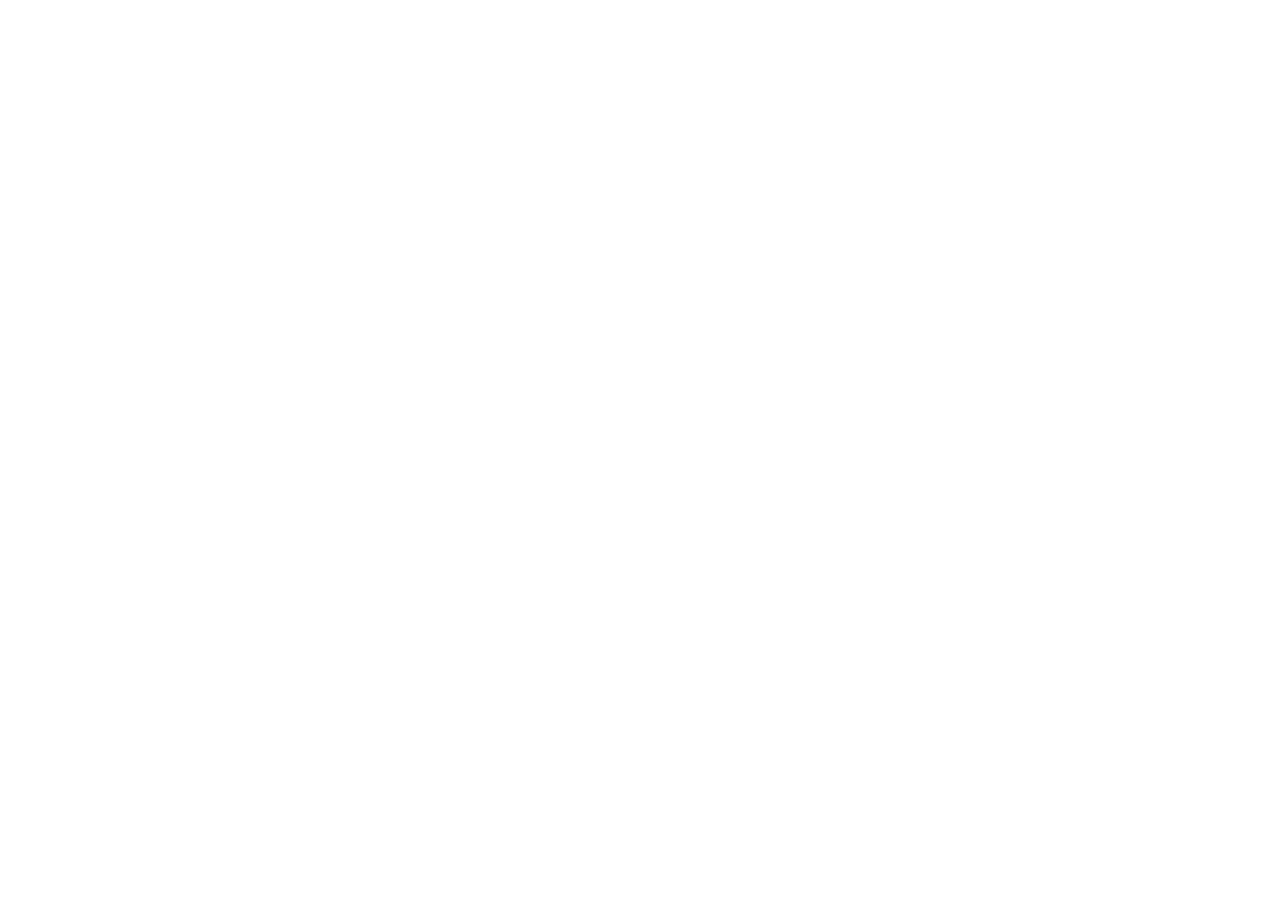
==== hero.html @ c8c167a2 "first" ====
<!DOCTYPE html>
<html lang="en">
<head>
    <meta charset="UTF-8">
    <meta name="viewport" content="width=device-width, initial-scale=1.0">
    <title>Document</title>
    <link rel="stylesheet" href="hero.css">
</head>
<body>
    <div class="hero">

    </div>
</body>
</html>
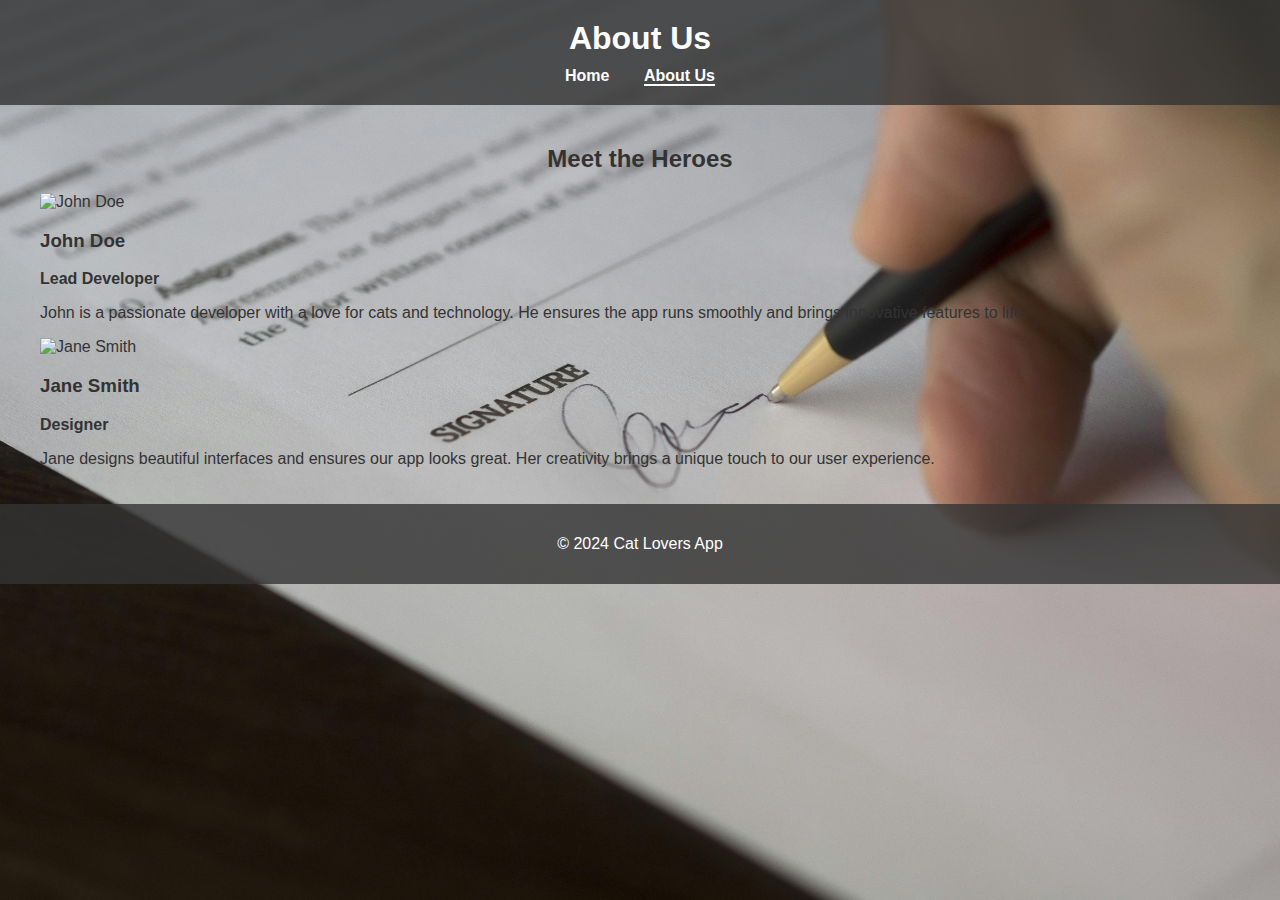
==== commit d9c5e538: "Add files via upload" ====
--- a/hero.html
+++ b/hero.html
@@ -1,14 +1,44 @@
-<!DOCTYPE html>
-<html lang="en">
-<head>
-    <meta charset="UTF-8">
-    <meta name="viewport" content="width=device-width, initial-scale=1.0">
-    <title>Document</title>
-    <link rel="stylesheet" href="hero.css">
-</head>
-<body>
-    <div class="hero">
-
-    </div>
-</body>
-</html>+<!DOCTYPE html>
+<html lang="en">
+<head>
+    <meta charset="UTF-8">
+    <meta name="viewport" content="width=device-width, initial-scale=1.0">
+    <title>About Us - Cat Lovers App</title>
+    <link rel="stylesheet" href="styles.css">
+</head>
+<body>
+    <header>
+        <h1>About Us</h1>
+        <nav>
+            <a href="index.html">Home</a>
+            <a href="hero.html" class="active">About Us</a>
+        </nav>
+    </header>
+    
+    <main>
+        <section id="team">
+            <h2>Meet the Heroes</h2>
+            <div class="hero">
+                <img src="https://via.placeholder.com/150" alt="John Doe" class="hero-img">
+                <div class="hero-info">
+                    <h3>John Doe</h3>
+                    <p><strong>Lead Developer</strong></p>
+                    <p>John is a passionate developer with a love for cats and technology. He ensures the app runs smoothly and brings innovative features to life.</p>
+                </div>
+            </div>
+            <div class="hero">
+                <img src="https://via.placeholder.com/150" alt="Jane Smith" class="hero-img">
+                <div class="hero-info">
+                    <h3>Jane Smith</h3>
+                    <p><strong>Designer</strong></p>
+                    <p>Jane designs beautiful interfaces and ensures our app looks great. Her creativity brings a unique touch to our user experience.</p>
+                </div>
+            </div>
+        </section>
+    </main>
+    
+    <footer>
+        <p>&copy; 2024 Cat Lovers App</p>
+    </footer>
+</body>
+</html>
--- a/styles.css
+++ b/styles.css
@@ -0,0 +1,149 @@
+/* Base Styles */
+body {
+    font-family: Arial, sans-serif;
+    margin: 0;
+    padding: 0;
+    background-color: #f4f4f4;
+    color: #333;
+    background-image: url('pexels-pixabay-261621.jpg'); /* Update this URL */
+    background-size: cover;
+    background-position: center;
+    background-attachment: fixed;
+}
+
+header {
+    background-color: rgba(51, 51, 51, 0.8); /* Slightly transparent for readability */
+    color: #fff;
+    padding: 20px;
+    text-align: center;
+    position: relative;
+    z-index: 1;
+}
+
+header h1 {
+    margin: 0;
+}
+
+nav {
+    margin-top: 10px;
+}
+
+nav a {
+    color: #fff;
+    text-decoration: none;
+    margin: 0 15px;
+    font-weight: bold;
+    transition: color 0.3s;
+}
+
+nav a.active {
+    border-bottom: 2px solid #fff;
+}
+
+nav a:hover {
+    color: #ddd;
+}
+
+main {
+    padding: 20px;
+    max-width: 1200px;
+    margin: 0 auto;
+    background: transparent; /* Ensure the main section does not cover the background image */
+}
+
+#cat-image {
+    text-align: center;
+    margin-bottom: 30px;
+}
+
+#fetch-button {
+    padding: 12px 24px;
+    font-size: 18px;
+    cursor: pointer;
+    background-color: #007bff;
+    color: #fff;
+    border: none;
+    border-radius: 5px;
+    transition: background-color 0.3s;
+    margin-bottom: 20px; /* Space between button and images */
+}
+
+#fetch-button:hover {
+    background-color: #0056b3;
+}
+
+#image-container {
+    position: relative;
+}
+
+#cat-img {
+    width: 300px; /* Fixed width */
+    height: 300px; /* Fixed height */
+    object-fit: cover; /* Ensures the image covers the box without distortion */
+    border: 5px solid #007bff;
+    border-radius: 10px;
+    display: block;
+    margin: 0 auto;
+}
+
+#no-image {
+    color: #666;
+}
+
+#signup-form {
+    max-width: 500px;
+    margin: 0 auto;
+    background-color: rgba(255, 255, 255, 0.9); /* Slight transparency for readability */
+    padding: 20px;
+    border-radius: 10px;
+    box-shadow: 0 4px 8px rgba(0, 0, 0, 0.2);
+}
+
+h2 {
+    text-align: center;
+    color: #333;
+}
+
+form {
+    display: flex;
+    flex-direction: column;
+}
+
+label {
+    margin-bottom: 5px;
+    font-weight: bold;
+}
+
+input {
+    padding: 10px;
+    margin-bottom: 15px;
+    border: 1px solid #ccc;
+    border-radius: 5px;
+}
+
+button {
+    padding: 12px 24px;
+    font-size: 16px;
+    cursor: pointer;
+    background-color: #28a745;
+    color: #fff;
+    border: none;
+    border-radius: 5px;
+    transition: background-color 0.3s;
+}
+
+button:hover {
+    background-color: #218838;
+}
+
+#form-message {
+    text-align: center;
+    font-weight: bold;
+}
+
+footer {
+    background-color: rgba(51, 51, 51, 0.8); /* Slightly transparent for readability */
+    color: #fff;
+    padding: 15px;
+    text-align: center;
+}
